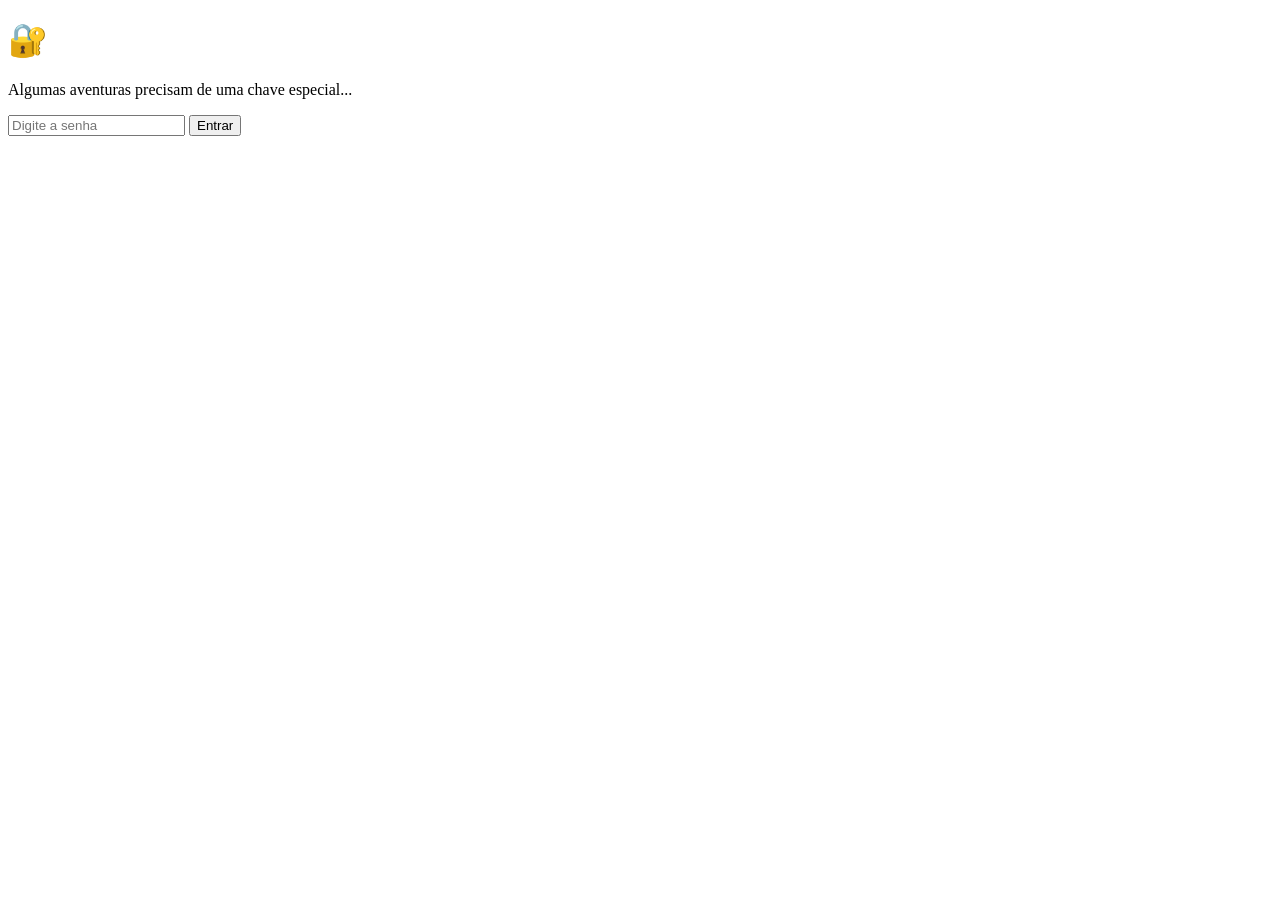
==== adventure.html @ 8d1bb3bd "Add files via upload" ====
<!DOCTYPE html>
<html lang="pt-BR">
<head>
  <meta charset="UTF-8">
  <meta name="viewport" content="width=device-width, initial-scale=1.0">

  <title>Nosso Livro</title>

  <link rel="preconnect" href="https://fonts.googleapis.com">
  <link rel="preconnect" href="https://fonts.gstatic.com" crossorigin>

  <link href="https://fonts.googleapis.com/css2?family=Caveat:wght@400;700&family=Special+Elite&display=swap" rel="stylesheet">

  <link rel="stylesheet" href="style/adventure.css">
</head>
<body>

<!-- TELA SENHA -->

<div class="lock-screen" id="lockScreen">

  <div class="lock-box">

    <h1>🔐</h1>

    <p>
      Algumas aventuras precisam de uma chave especial...
    </p>

    <input type="password" id="password" placeholder="Digite a senha">

    <button onclick="checkPassword()">
      Entrar
    </button>

  </div>

</div>

<!-- LIVRO FECHADO -->

<div class="book-scene" id="bookScene" style="display: none;">

    <div class="book-closed" id="closedBook">

        <div class="book-cover">

            <img src="imagens/capa.png" alt="Capa do Livro">

        </div>

    </div>

</div>

<!-- LIVRO ABERTO -->

<div class="book-open" id="openBook" style="display: none;">

    <div class="book-page active">
        <img src="imagens/pagina1.png">
    </div>

    <div class="book-page">
        <img src="imagens/pagina2.png">
    </div>

    <div class="book-page">
        <img src="imagens/pagina3.png">
    </div>

    <div class="book-page">
        <img src="imagens/pagina4.png">
    </div>

    <div class="book-page">
        <img src="imagens/pagina5.png">
    </div>

    <div class="book-page">
        <img src="imagens/pagina6.png">
    </div>

    <div class="book-page">
        <img src="imagens/pagina7.png">
    </div>

    <div class="book-page">
        <img src="imagens/pagina8.0.png">
    </div>

    <div class="book-page">
        <img src="imagens/pagina8.png">
    </div>

    <div class="book-page">
        <img src="imagens/pagina9.png">
    </div>

    <!-- BOTÕES -->

    <div class="controls">

        <button onclick="prevPage()">
            ← Anterior
        </button>

        <button onclick="nextPage()">
            Próxima →
        </button>

    </div>

    
</div>

<script src="script/adventure.js"></script>

</body>
</html>
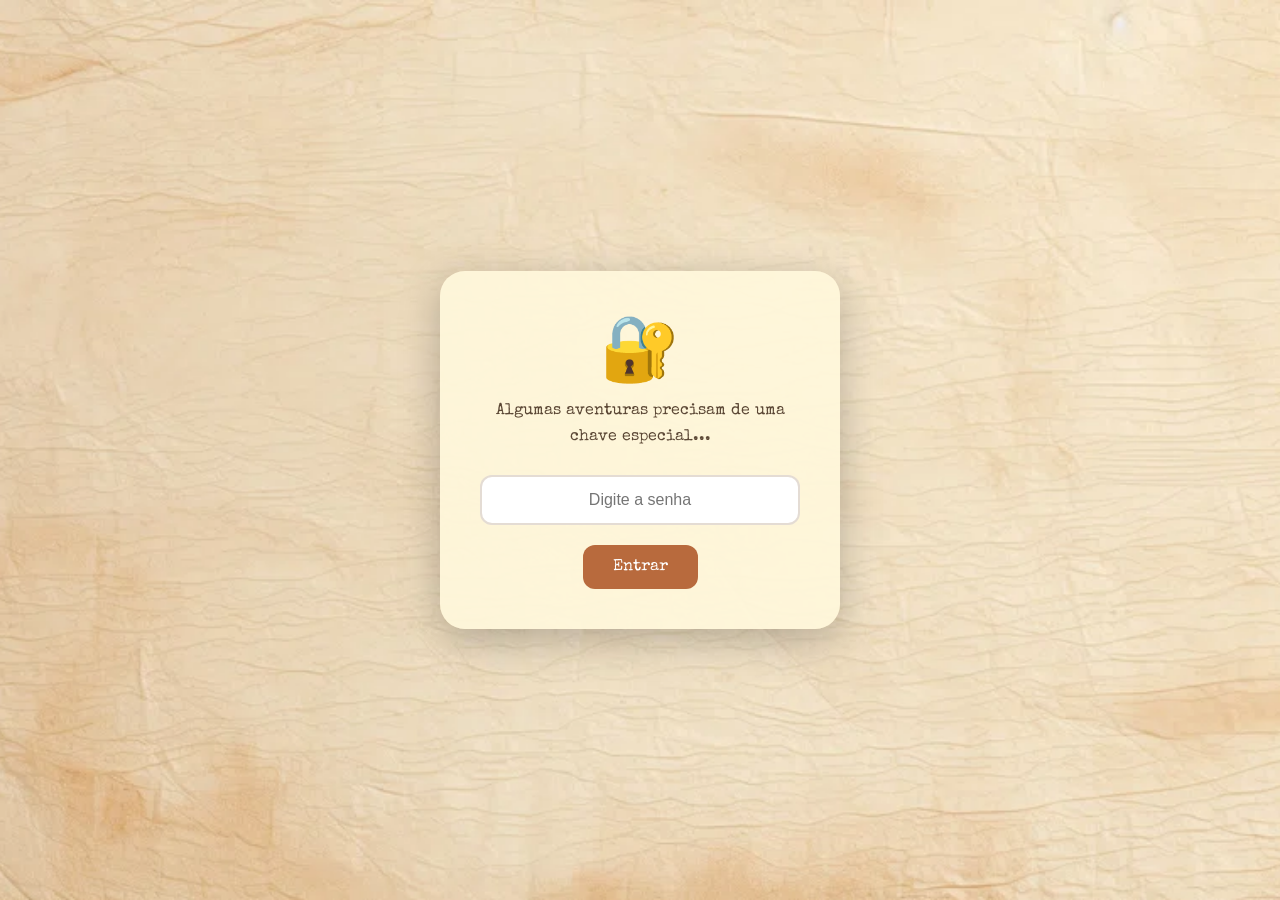
==== commit c2743d4a: "Update adventure.html" ====
--- a/adventure.html
+++ b/adventure.html
@@ -97,6 +97,90 @@
         <img src="imagens/pagina9.png">
     </div>
 
+    <div class="book-page">
+        <img src="imagens/pagina10.png">
+    </div>
+
+    <div class="book-page">
+        <img src="imagens/pagina11.png">
+    </div>
+
+    <div class="book-page">
+        <img src="imagens/pagina12.png">
+    </div>
+
+    <div class="book-page">
+        <img src="imagens/pagina13.png">
+    </div>
+
+    <div class="book-page">
+        <img src="imagens/pagina14.png">
+    </div>
+
+    <div class="book-page">
+        <img src="imagens/pagina15.png">
+    </div>
+
+    <div class="book-page">
+        <img src="imagens/pagina16.png">
+    </div>
+
+    <div class="book-page">
+        <img src="imagens/pagina17.png">
+    </div>
+
+    <div class="book-page">
+        <img src="imagens/pagina18.png">
+    </div>
+
+    <div class="book-page">
+        <img src="imagens/pagina19.png">
+    </div>
+
+    <div class="book-page">
+        <img src="imagens/pagina20.png">
+    </div>
+
+    <div class="book-page">
+        <img src="imagens/pagina21.png">
+    </div>
+
+    <div class="book-page">
+        <img src="imagens/pagina22.png">
+    </div>
+
+    <div class="book-page">
+        <img src="imagens/pagina23.png">
+    </div>
+
+    <div class="book-page">
+        <img src="imagens/pagina24.png">
+    </div>
+
+    <div class="book-page">
+        <img src="imagens/pagina25.png">
+    </div>
+
+    <div class="book-page">
+        <img src="imagens/pagina26.png">
+    </div>
+
+    <div class="book-page">
+        <img src="imagens/pagina27.png">
+    </div>
+
+    <div class="book-page">
+        <img src="imagens/pagina28.png">
+    </div>
+
+    <div class="book-page">
+        <img src="imagens/pagina29.png">
+    </div>
+
+    <div class="book-page">
+        <img src="imagens/pagina30.png">
+    </div>
+
     <!-- BOTÕES -->
 
     <div class="controls">
@@ -117,4 +201,4 @@
 <script src="script/adventure.js"></script>
 
 </body>
-</html>+</html>
--- a/style/adventure.css
+++ b/style/adventure.css
@@ -0,0 +1,389 @@
+*{
+    margin: 0;
+    padding: 0;
+    box-sizing: border-box;
+}
+
+body{
+
+    min-height: 100vh;
+
+    background:
+    url('../imagens/papel.jpg');
+
+    background-size: cover;
+    background-position: center;
+
+    font-family: 'Special Elite', cursive;
+
+    overflow-x: hidden;
+}
+
+.hidden{
+    display: none;
+}
+
+/* TELA SENHA */
+
+.lock-screen{
+
+    min-height: 100vh;
+
+    display: flex;
+
+    justify-content: center;
+    align-items: center;
+
+    padding: 20px;
+}
+
+.lock-box{
+
+    background:
+    rgba(255,248,220,0.92);
+
+    padding: 40px;
+
+    border-radius: 25px;
+
+    text-align: center;
+
+    box-shadow:
+    0 10px 40px rgba(0,0,0,0.25);
+
+    max-width: 400px;
+    width: 100%;
+}
+
+.lock-box h1{
+    font-size: 4rem;
+}
+
+.lock-box p{
+
+    margin-top: 10px;
+
+    color: #5a4634;
+
+    line-height: 1.6;
+}
+
+
+input{
+
+    margin-top: 25px;
+
+    width: 100%;
+
+    padding: 14px;
+
+    border-radius: 12px;
+
+    border:
+    2px solid rgba(120,80,40,0.2);
+
+    outline: none;
+
+    text-align: center;
+
+    font-size: 1rem;
+}
+
+button{
+
+    margin-top: 20px;
+
+    padding: 14px 30px;
+
+    border: none;
+
+    border-radius: 12px;
+
+    background: #b86a3d;
+
+    color: white;
+
+    cursor: pointer;
+
+    font-size: 1rem;
+
+    transition: 0.3s;
+
+    font-family: 'Special Elite', cursive;
+}
+
+button:hover{
+
+    transform: translateY(-2px);
+
+    background: #9f5830;
+}
+
+/* CENA LIVRO */
+
+.book-scene{
+
+    min-height: 100vh;
+
+    display: flex;
+
+    justify-content: center;
+    align-items: center;
+
+    perspective: 2000px;
+
+    padding: 20px;
+}
+
+/* LIVRO FECHADO */
+
+.book-closed{
+
+    width: min(95vw, 1200px);
+    aspect-ratio: 16 / 9;
+    cursor: pointer;
+    transition: 0.5s;
+}
+
+.book-closed:hover{
+
+    transform:
+    rotateY(-10deg)
+    scale(1.02);
+}
+
+.book-cover{
+
+    width: 100%;
+    height: 100%;
+
+    background:
+    linear-gradient(
+    135deg,
+    #7b3f00,
+    #5a2d0c
+    );
+
+    border-radius: 20px;
+
+    box-shadow:
+    0 25px 50px rgba(0,0,0,0.35);
+
+    display: flex;
+
+    flex-direction: column;
+
+    justify-content: center;
+    align-items: center;
+
+    text-align: center;
+
+    color: #fff5dc;
+
+    position: relative;
+}
+
+.book-cover::before{
+
+    content: "";
+
+    position: absolute;
+
+    left: 0;
+    top: 0;
+
+    width: 25px;
+    height: 100%;
+
+    background:
+    rgba(0,0,0,0.25);
+}
+
+.book-cover h1{
+    font-size: 4rem;
+}
+
+.book-cover h2{
+
+    margin-top: 20px;
+
+    font-size: clamp(2rem, 5vw, 3rem);
+
+    font-family: 'Caveat', cursive;
+}
+
+.book-cover p{
+
+    margin-top: 30px;
+
+    opacity: 0.8;
+}
+
+.book-cover img{
+
+    width: 100%;
+
+    height: 100%;
+
+    object-fit: contain;
+
+    border-radius: 12px;
+}
+
+
+
+/* LIVRO ABERTO */
+
+.book-open{
+
+    min-height: 100vh;
+
+    display: flex;
+
+    flex-direction: column;
+
+    justify-content: center;
+    align-items: center;
+
+    padding: 40px 20px;
+
+    animation: fadeBook 1s ease;
+}
+
+.book-page{
+
+    display: none;
+    width: min(95vw, 1100px);
+
+    border-radius: 20px;
+
+    overflow: hidden;
+
+    box-shadow:
+    0 25px 60px rgba(0,0,0,0.35);
+
+    animation: fadeBook 1s ease;
+}
+
+.book-page.active{
+    display: block;
+}
+
+.book-page img{
+
+    width: 100%;
+
+    display: block;
+}
+
+.page h2{
+
+    font-size: 3rem;
+
+    font-family: 'Caveat', cursive;
+
+    color: #7b3f00;
+
+    margin-bottom: 30px;
+}
+
+.page p{
+
+    color: #4a3728;
+
+    line-height: 2;
+
+    font-size: 1.1rem;
+}
+
+.controls{
+
+    margin-top: 25px;
+
+    display: flex;
+
+    justify-content: center;
+
+    gap: 20px;
+}
+
+.controls button{
+
+    padding: 14px 28px;
+
+    border: none;
+
+    border-radius: 12px;
+
+    background: #7b3f00;
+
+    color: #fff;
+
+    cursor: pointer;
+
+    font-size: 1rem;
+
+    transition: 0.3s;
+
+    font-family: 'Special Elite', cursive;
+
+    box-shadow:
+    0 8px 20px rgba(0,0,0,0.2);
+}
+
+.controls button:hover{
+
+    transform: translateY(-3px);
+
+    background: #5a2d0c;
+}
+
+
+
+/* ANIMAÇÃO */
+
+@keyframes fadeBook{
+
+    from{
+
+        opacity: 0;
+
+        transform: scale(0.95);
+    }
+
+    to{
+
+        opacity: 1;
+
+        transform: scale(1);
+    }
+}
+
+/* RESPONSIVO */
+
+@media (max-width: 900px){
+
+    .pages{
+
+        grid-template-columns: 1fr;
+    }
+
+    .left-page{
+
+        border-radius: 20px 20px 0 0;
+
+        border-right: none;
+
+        border-bottom:
+        2px solid rgba(120,80,40,0.2);
+    }
+
+    .right-page{
+
+        border-radius: 0 0 20px 20px;
+    }
+
+    .page{
+        min-height: auto;
+    }
+}
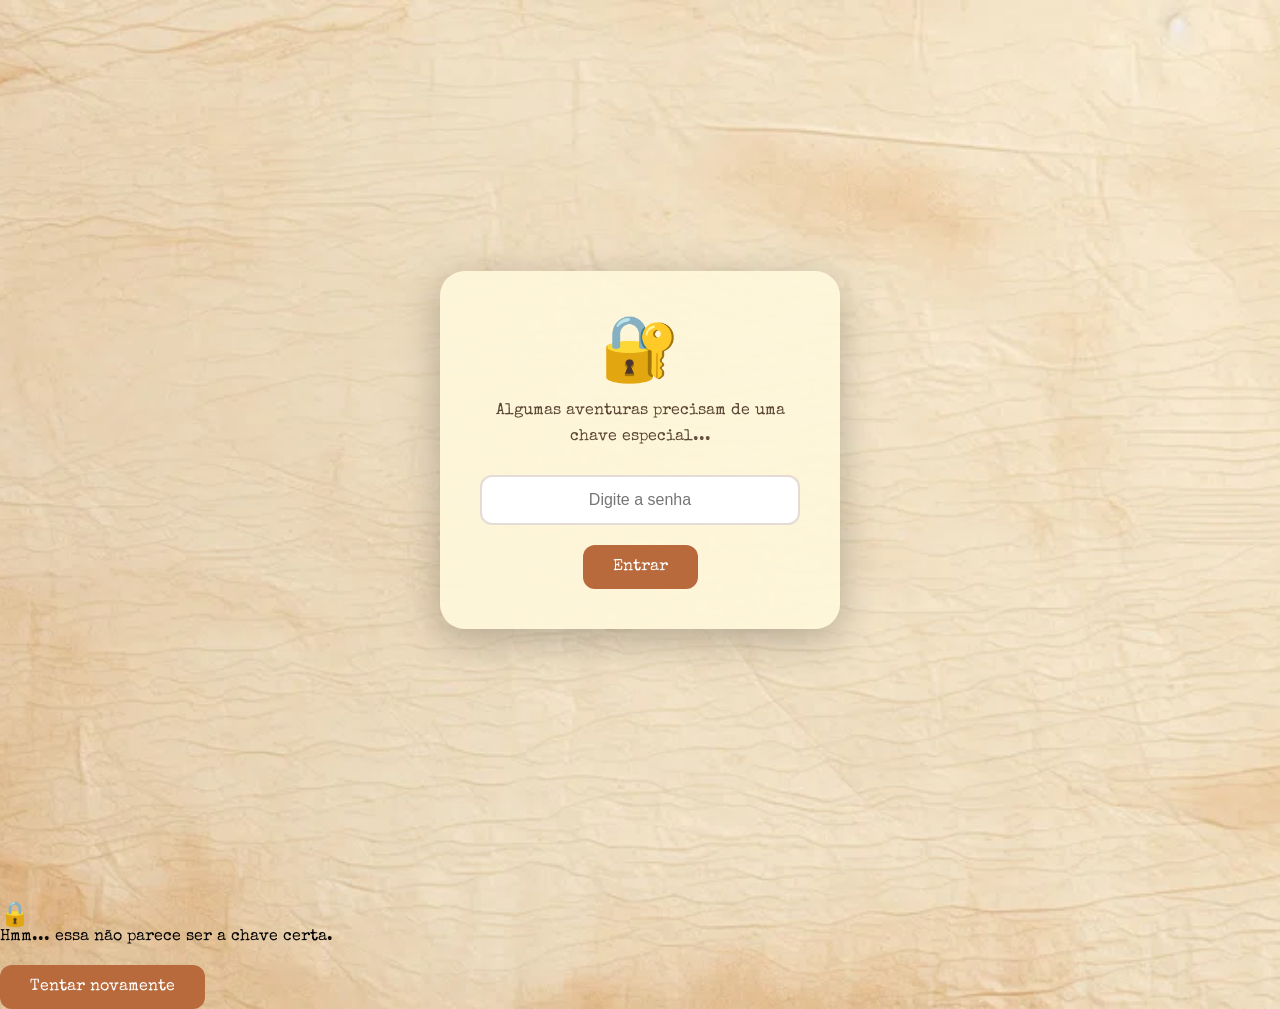
==== commit abd0dffd: "Revise adventure.html with new title and error popup Updated the adventure HTML structure and conten" ====
--- a/adventure.html
+++ b/adventure.html
@@ -4,7 +4,8 @@
   <meta charset="UTF-8">
   <meta name="viewport" content="width=device-width, initial-scale=1.0">
 
-  <title>Nosso Livro</title>
+  <title>Nossas Aventuras 🎈</title>
+  <link rel="icon" href="imagens/favicon-adventure.png">
 
   <link rel="preconnect" href="https://fonts.googleapis.com">
   <link rel="preconnect" href="https://fonts.gstatic.com" crossorigin>
@@ -12,6 +13,7 @@
   <link href="https://fonts.googleapis.com/css2?family=Caveat:wght@400;700&family=Special+Elite&display=swap" rel="stylesheet">
 
   <link rel="stylesheet" href="style/adventure.css">
+
 </head>
 <body>
 
@@ -86,10 +88,6 @@
     </div>
 
     <div class="book-page">
-        <img src="imagens/pagina8.0.png">
-    </div>
-
-    <div class="book-page">
         <img src="imagens/pagina8.png">
     </div>
 
@@ -136,7 +134,7 @@
     <div class="book-page">
         <img src="imagens/pagina19.png">
     </div>
-
+    
     <div class="book-page">
         <img src="imagens/pagina20.png">
     </div>
@@ -148,7 +146,7 @@
     <div class="book-page">
         <img src="imagens/pagina22.png">
     </div>
-
+    
     <div class="book-page">
         <img src="imagens/pagina23.png">
     </div>
@@ -160,7 +158,7 @@
     <div class="book-page">
         <img src="imagens/pagina25.png">
     </div>
-
+    
     <div class="book-page">
         <img src="imagens/pagina26.png">
     </div>
@@ -180,6 +178,11 @@
     <div class="book-page">
         <img src="imagens/pagina30.png">
     </div>
+
+    <div class="book-page">
+        <img src="imagens/pagina31.png">
+    </div>
+
 
     <!-- BOTÕES -->
 
@@ -198,6 +201,24 @@
     
 </div>
 
+<div class="error-popup" id="errorPopup">
+
+    <div class="error-box">
+
+        <h2>🔒</h2>
+
+        <p>
+            Hmm... essa não parece ser a chave certa.
+        </p>
+
+        <button onclick="closePopup()">
+            Tentar novamente
+        </button>
+
+    </div>
+
+</div>
+
 <script src="script/adventure.js"></script>
 
 </body>
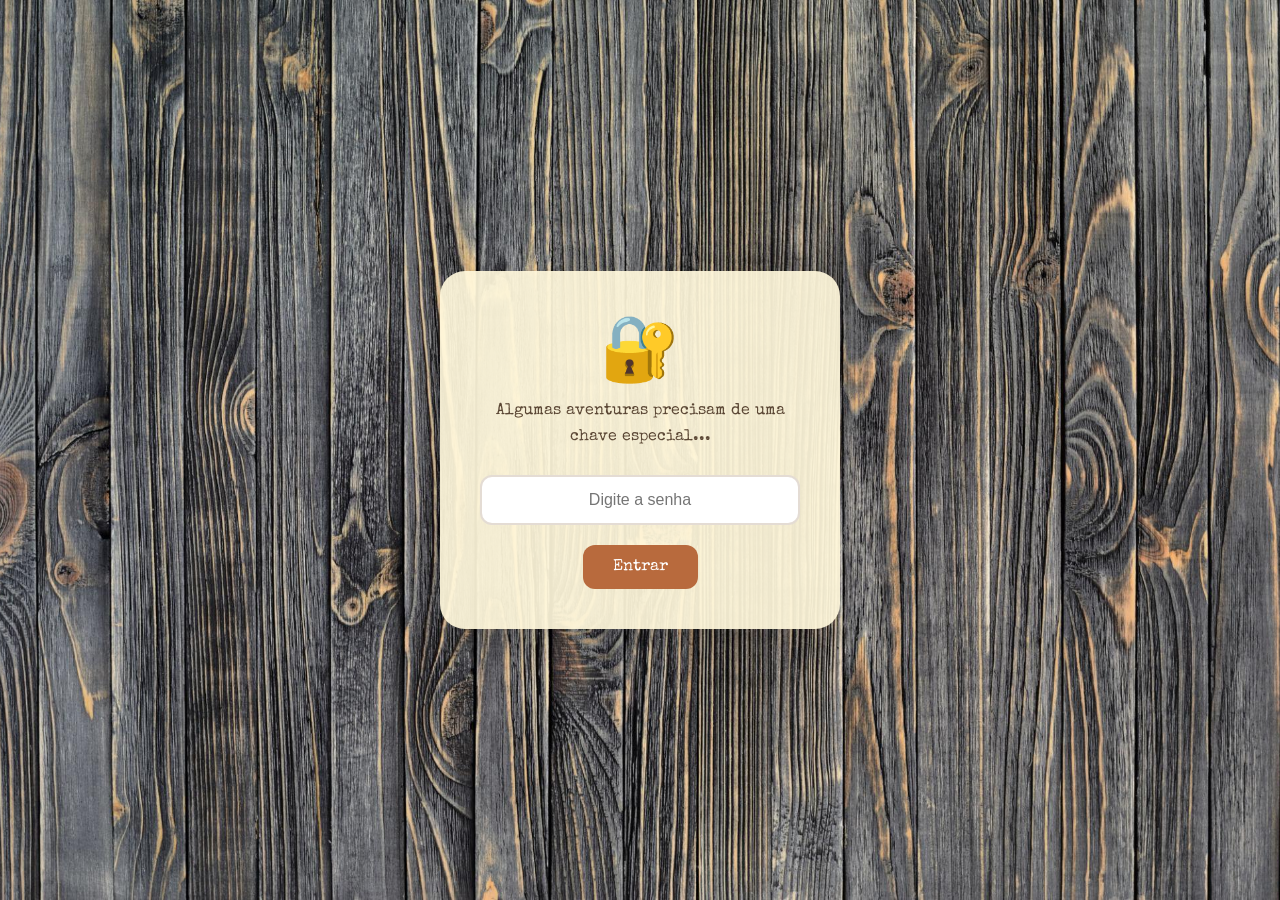
==== commit e628afe3: "Refactor adventure.html structure and content" ====
--- a/adventure.html
+++ b/adventure.html
@@ -183,6 +183,53 @@
         <img src="imagens/pagina31.png">
     </div>
 
+    <!-- Página ingressos -->
+    <div class="book-page">
+        
+        <div class="page-content tickets-page">
+
+            <!-- Lado esquerdo -->
+            <div class="ticket-left">
+
+
+                <p class="ticket-text">
+                    Tem lugares que eu sonho conhecer.
+                    Tem experiências que quero viver.
+                    Mas algumas delas só fazem sentido
+                    se forem ao teu lado.
+                </p>
+
+                <p class="ticket-footer">
+                    E ainda existem muitos lugares no mundo esperando pela gente ❤️
+                </p>
+
+            </div>
+
+            <!-- Lado direito -->
+            <div class="ticket-right">
+
+                <div class="tickets-area">
+
+                    <img
+                        src="imagens/ticket1.png" class="ticket ticket-1" alt="Ingresso Luan Santana"
+                    >
+
+                    <img
+                        src="imagens/ticket2.png" class="ticket ticket-2" alt="Ingresso Luan Santana"
+                    >
+
+                    <span class="ticket-note">
+                        Nossa próxima memória ❤️
+                    </span>
+
+                </div>
+
+            </div>
+
+    </div>
+
+</div>
+
 
     <!-- BOTÕES -->
 
--- a/style/adventure.css
+++ b/style/adventure.css
@@ -7,15 +7,11 @@
 body{
 
     min-height: 100vh;
-
-    background:
-    url('../imagens/papel.jpg');
-
+    background: url('../imagens/madeira.jpg');
+    background-attachment: fixed;
     background-size: cover;
     background-position: center;
-
     font-family: 'Special Elite', cursive;
-
     overflow-x: hidden;
 }
 
@@ -26,31 +22,20 @@
 /* TELA SENHA */
 
 .lock-screen{
-
     min-height: 100vh;
-
-    display: flex;
-
-    justify-content: center;
-    align-items: center;
-
+    display: flex;
+    justify-content: center;
+    align-items: center;
     padding: 20px;
 }
 
 .lock-box{
-
     background:
     rgba(255,248,220,0.92);
-
     padding: 40px;
-
     border-radius: 25px;
-
     text-align: center;
-
-    box-shadow:
-    0 10px 40px rgba(0,0,0,0.25);
-
+    box-shadow:0 10px 40px rgba(0,0,0,0.25);
     max-width: 400px;
     width: 100%;
 }
@@ -60,85 +45,55 @@
 }
 
 .lock-box p{
-
     margin-top: 10px;
-
     color: #5a4634;
-
     line-height: 1.6;
 }
 
 
 input{
-
     margin-top: 25px;
-
-    width: 100%;
-
+    width: 100%;
     padding: 14px;
-
     border-radius: 12px;
-
-    border:
-    2px solid rgba(120,80,40,0.2);
-
+    border: 2px solid rgba(120,80,40,0.2);
     outline: none;
-
     text-align: center;
-
     font-size: 1rem;
 }
 
 button{
-
     margin-top: 20px;
-
     padding: 14px 30px;
-
     border: none;
-
     border-radius: 12px;
-
     background: #b86a3d;
-
     color: white;
-
     cursor: pointer;
-
     font-size: 1rem;
-
     transition: 0.3s;
-
     font-family: 'Special Elite', cursive;
 }
 
 button:hover{
-
     transform: translateY(-2px);
-
     background: #9f5830;
 }
 
 /* CENA LIVRO */
 
 .book-scene{
-
     min-height: 100vh;
-
-    display: flex;
-
-    justify-content: center;
-    align-items: center;
-
+    display: flex;
+    justify-content: center;
+    align-items: center;
     perspective: 2000px;
-
     padding: 20px;
 }
 
 /* LIVRO FECHADO */
 
 .book-closed{
-
     width: min(95vw, 1200px);
     aspect-ratio: 16 / 9;
     cursor: pointer;
@@ -146,55 +101,33 @@
 }
 
 .book-closed:hover{
-
     transform:
     rotateY(-10deg)
     scale(1.02);
 }
 
 .book-cover{
-
     width: 100%;
     height: 100%;
-
-    background:
-    linear-gradient(
-    135deg,
-    #7b3f00,
-    #5a2d0c
-    );
-
+    background: linear-gradient(135deg, #7b3f00,#5a2d0c);
     border-radius: 20px;
-
-    box-shadow:
-    0 25px 50px rgba(0,0,0,0.35);
-
-    display: flex;
-
+    box-shadow: 0 25px 50px rgba(0,0,0,0.35);
+    display: flex;
     flex-direction: column;
-
-    justify-content: center;
-    align-items: center;
-
+    justify-content: center;
+    align-items: center;
     text-align: center;
-
     color: #fff5dc;
-
     position: relative;
 }
 
 .book-cover::before{
-
     content: "";
-
     position: absolute;
-
     left: 0;
     top: 0;
-
     width: 25px;
     height: 100%;
-
     background:
     rgba(0,0,0,0.25);
 }
@@ -204,29 +137,20 @@
 }
 
 .book-cover h2{
-
     margin-top: 20px;
-
     font-size: clamp(2rem, 5vw, 3rem);
-
     font-family: 'Caveat', cursive;
 }
 
 .book-cover p{
-
     margin-top: 30px;
-
     opacity: 0.8;
 }
 
 .book-cover img{
-
-    width: 100%;
-
+    width: 100%;
     height: 100%;
-
     object-fit: contain;
-
     border-radius: 12px;
 }
 
@@ -235,33 +159,21 @@
 /* LIVRO ABERTO */
 
 .book-open{
-
     min-height: 100vh;
-
-    display: flex;
-
+    display: flex;
     flex-direction: column;
-
-    justify-content: center;
-    align-items: center;
-
+    justify-content: center;
+    align-items: center;
     padding: 40px 20px;
-
     animation: fadeBook 1s ease;
 }
 
 .book-page{
-
     display: none;
     width: min(95vw, 1100px);
-
     border-radius: 20px;
-
     overflow: hidden;
-
-    box-shadow:
-    0 25px 60px rgba(0,0,0,0.35);
-
+    box-shadow: 0 25px 60px rgba(0,0,0,0.35);
     animation: fadeBook 1s ease;
 }
 
@@ -270,72 +182,118 @@
 }
 
 .book-page img{
-
-    width: 100%;
-
+    width: 100%;
     display: block;
 }
 
 .page h2{
-
     font-size: 3rem;
-
     font-family: 'Caveat', cursive;
-
     color: #7b3f00;
-
     margin-bottom: 30px;
 }
 
 .page p{
-
     color: #4a3728;
-
     line-height: 2;
-
     font-size: 1.1rem;
 }
 
 .controls{
-
     margin-top: 25px;
-
-    display: flex;
-
-    justify-content: center;
-
+    display: flex;
+    justify-content: center;
     gap: 20px;
 }
 
 .controls button{
-
     padding: 14px 28px;
-
     border: none;
-
     border-radius: 12px;
-
     background: #7b3f00;
-
     color: #fff;
-
     cursor: pointer;
-
     font-size: 1rem;
-
     transition: 0.3s;
-
     font-family: 'Special Elite', cursive;
+    box-shadow: 0 8px 20px rgba(0,0,0,0.2);
+}
+
+.controls button:hover{
+    transform: translateY(-3px);
+    background: #5a2d0c;
+}
+
+
+/* POPUP DE ERRO */
+.error-popup{
+
+    position: fixed;
+
+    inset: 0;
+
+    background:
+    rgba(0,0,0,0.55);
+
+    display: none;
+
+    justify-content: center;
+    align-items: center;
+
+    z-index: 999;
+}
+
+.error-box{
+
+    background:
+    rgba(255,248,220,0.98);
+
+    padding: 40px;
+
+    border-radius: 25px;
+
+    text-align: center;
+
+    max-width: 400px;
+    width: 90%;
 
     box-shadow:
-    0 8px 20px rgba(0,0,0,0.2);
-}
-
-.controls button:hover{
-
-    transform: translateY(-3px);
-
-    background: #5a2d0c;
+    0 20px 50px rgba(0,0,0,0.3);
+
+    animation: popupFade 0.3s ease;
+}
+
+.error-box h2{
+
+    font-size: 3rem;
+
+    margin-bottom: 15px;
+}
+
+.error-box p{
+
+    color: #5a4634;
+
+    line-height: 1.6;
+
+    margin-bottom: 25px;
+}
+
+@keyframes popupFade{
+
+    from{
+
+        opacity: 0;
+
+        transform: scale(0.9);
+    }
+
+    to{
+
+        opacity: 1;
+
+        transform: scale(1);
+    }
 }
 
 
@@ -345,16 +303,12 @@
 @keyframes fadeBook{
 
     from{
-
         opacity: 0;
-
         transform: scale(0.95);
     }
 
     to{
-
         opacity: 1;
-
         transform: scale(1);
     }
 }
@@ -364,7 +318,6 @@
 @media (max-width: 900px){
 
     .pages{
-
         grid-template-columns: 1fr;
     }
 
@@ -379,7 +332,6 @@
     }
 
     .right-page{
-
         border-radius: 0 0 20px 20px;
     }
 
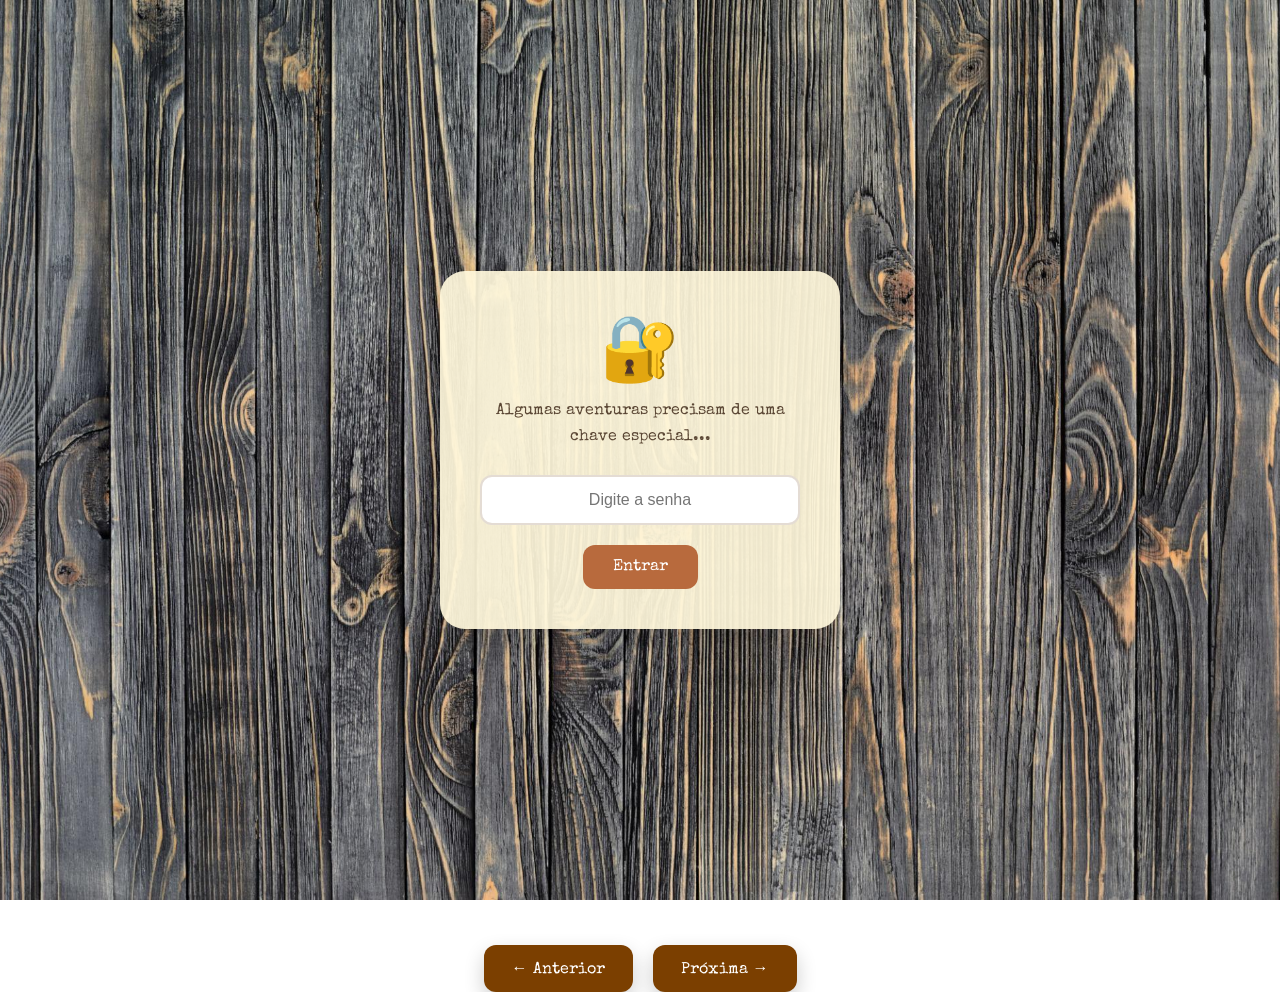
==== commit e50b6eb2: "Fix HTML formatting and structure" ====
--- a/adventure.html
+++ b/adventure.html
@@ -186,46 +186,30 @@
     <!-- Página ingressos -->
     <div class="book-page">
         
-        <div class="page-content tickets-page">
-
-            <!-- Lado esquerdo -->
-            <div class="ticket-left">
-
-
-                <p class="ticket-text">
-                    Tem lugares que eu sonho conhecer.
-                    Tem experiências que quero viver.
-                    Mas algumas delas só fazem sentido
-                    se forem ao teu lado.
-                </p>
-
-                <p class="ticket-footer">
-                    E ainda existem muitos lugares no mundo esperando pela gente ❤️
-                </p>
+    <div class="future-memory">
+
+        <img
+            src="imagens/registro-historico.png"
+            alt="Registro Histórico"
+        >
+
+        <div class="future-overlay">
+
+            <div class="tape"></div>
+                <div class="future-note">
+
+                    <span class="future-stamp">
+                        MEMÓRIA FUTURA ✨
+                    </span>
+
+                    <p>
+                        Em breve, mais uma lembrança
+                        para nossa coleção. ❤️
+                    </p>
 
             </div>
-
-            <!-- Lado direito -->
-            <div class="ticket-right">
-
-                <div class="tickets-area">
-
-                    <img
-                        src="imagens/ticket1.png" class="ticket ticket-1" alt="Ingresso Luan Santana"
-                    >
-
-                    <img
-                        src="imagens/ticket2.png" class="ticket ticket-2" alt="Ingresso Luan Santana"
-                    >
-
-                    <span class="ticket-note">
-                        Nossa próxima memória ❤️
-                    </span>
-
-                </div>
-
-            </div>
-
+        </div>
+    </div>
     </div>
 
 </div>
--- a/style/adventure.css
+++ b/style/adventure.css
@@ -224,6 +224,221 @@
     background: #5a2d0c;
 }
 
+/* Página dos ingressos */
+
+.tickets-page{
+    width: 100%;
+    height: 100%;
+    display: flex;
+    align-items: center;
+    justify-content: space-between;
+    gap: 40px;
+    padding: 40px;
+}
+
+/* Lado esquerdo */
+
+.ticket-left{
+    flex: 1;
+    display: flex;
+    flex-direction: column;
+    justify-content: center;
+    text-align: left;
+}
+
+.ticket-title{
+    font-size: 2.5rem;
+    color: #5c3b1e;
+    margin-bottom: 25px;
+    font-family: "Georgia", serif;
+}
+
+.ticket-text{
+    font-size: 1.15rem;
+    line-height: 1.9;
+    color: #4a3422;
+    max-width: 420px;
+}
+
+.ticket-footer{
+    margin-top: 30px;
+    font-size: 1rem;
+    color: #7a4b2c;
+    font-style: italic;
+    line-height: 1.7;
+}
+
+/* Lado direito */
+
+.ticket-right{
+    flex: 1;
+    display: flex;
+    justify-content: center;
+    align-items: center;
+}
+
+/* Área dos ingressos */
+
+.tickets-area{
+    position: relative;
+    width: 100%;
+    height: 500px;
+    display: flex;
+    justify-content: center;
+    align-items: center;
+}
+
+/* Ingressos */
+
+.ticket{
+    width: 320px;
+    position: absolute;
+    border-radius: 18px;
+    background: white;
+    padding: 10px;
+    box-shadow: 0 15px 35px rgba(0,0,0,0.25);
+    transition: transform 0.4s ease, box-shadow 0.4s ease;
+}
+
+/* Hover */
+
+.ticket:hover{
+    transform: scale(1.04) rotate(0deg);
+    box-shadow: 0 20px 45px rgba(0,0,0,0.35);
+}
+
+/* Ingresso esquerdo */
+
+.ticket-1{
+    left: 30px;
+    transform: rotate(-7deg);
+    z-index: 1;
+}
+
+/* Ingresso direito */
+
+.ticket-2{
+    right: 30px;
+    transform: rotate(6deg);
+    z-index: 2;
+}
+
+/* Fita adesiva */
+
+.ticket::before{
+    content: "";
+    position: absolute;
+    width: 90px;
+    height: 25px;
+    background:rgba(255,255,255,0.4);
+    top: -10px;
+    left: 50%;
+    transform: translateX(-50%) rotate(-5deg);
+    border-radius: 4px;
+    backdrop-filter: blur(2px);
+}
+
+/* Anotação */
+
+.ticket-note{
+    position: absolute;
+    bottom: 30px;
+    right: 20px;
+    font-family: cursive;
+    font-size: 1.3rem;
+    color: #7a4b2c;
+    transform: rotate(-4deg);
+    opacity: 0.9;
+}
+
+/* Fundo da página dos ingressos */
+
+.tickets-page{
+    position: relative;
+    overflow: hidden;
+    border-radius: 25px;
+    padding: 40px;
+    background: url("../imagens/paper-texture.png");
+    background-size: cover;
+    background-position: center;
+    box-shadow:inset 0 0 80px rgba(0,0,0,0.08);
+}
+
+
+.ticket-left, .ticket-right{
+    position: relative;
+    z-index: 2;
+}
+
+/* Estrelinhas decorativas */
+
+.ticket-left::before{
+    content: "✦";
+    position: absolute;
+    top: 40px;
+    left: 40px;
+    font-size: 1.5rem;
+    color: rgba(122,75,44,0.35);
+    transform: rotate(-12deg);
+}
+
+.ticket-left::after{
+    content: "★";
+    position: absolute;
+    bottom: 60px;
+    left: 120px;
+    font-size: 1rem;
+    color: rgba(122,75,44,0.25);
+    transform: rotate(10deg);
+}
+
+/* Responsividade */
+
+@media (max-width: 900px){
+
+    .tickets-page{
+        flex-direction: column;
+        padding: 25px;
+        gap: 20px;
+    }
+
+    .ticket-left{
+        text-align: center;
+        align-items: center;
+    }
+
+    .ticket-title{
+        font-size: 2rem;
+    }
+
+    .ticket-text{
+        font-size: 1rem;
+    }
+
+    .tickets-area{
+        height: 420px;
+    }
+
+    .ticket{
+        width: 230px;
+    }
+
+    .ticket-1{
+        left: 0;
+    }
+
+    .ticket-2{
+        right: 0;
+    }
+
+    .ticket-note{
+        bottom: 0;
+        right: 50%;
+        transform: translateX(50%) rotate(-3deg);
+        font-size: 1rem;
+    }
+}
+
 
 /* POPUP DE ERRO */
 .error-popup{
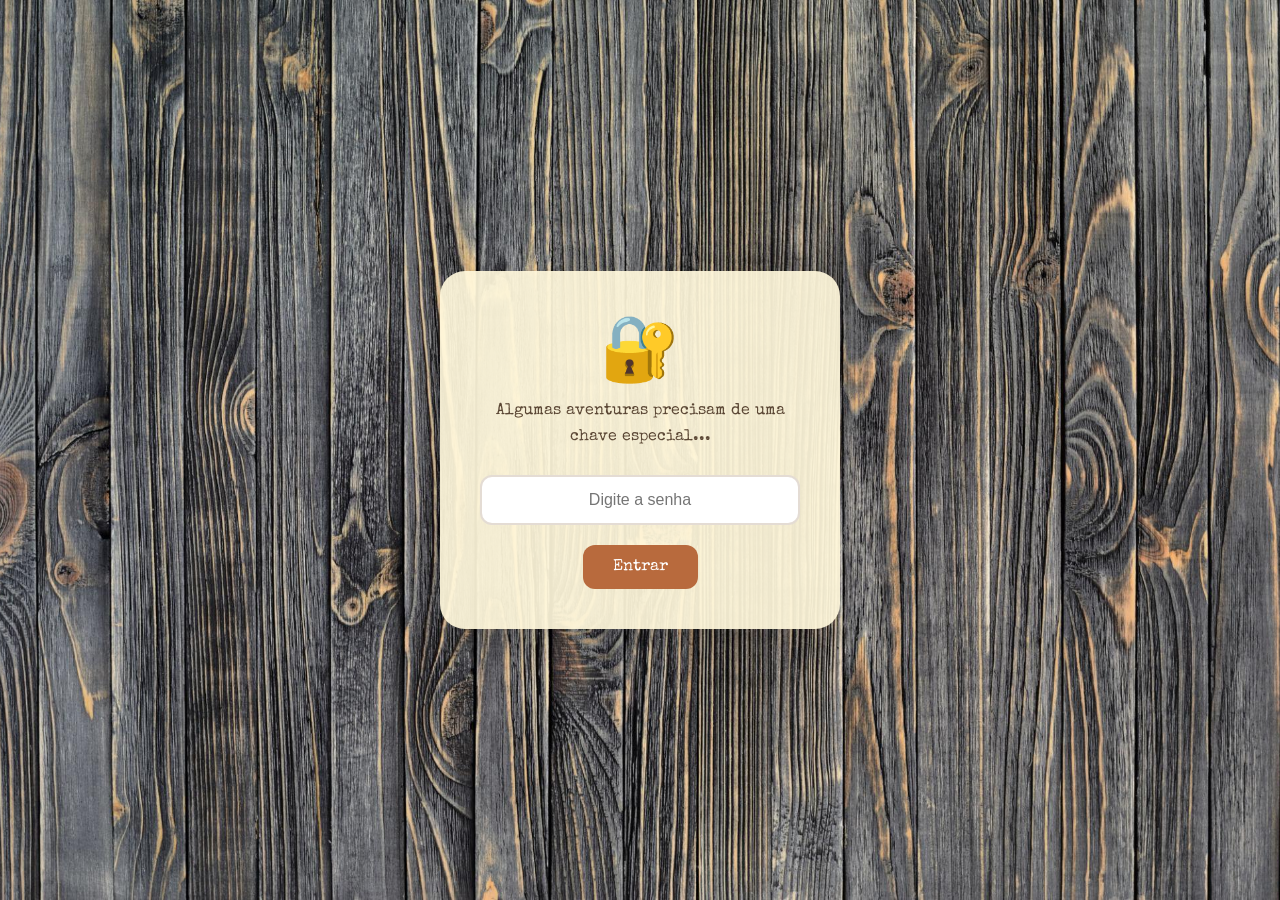
==== commit 53d946c4: "Update adventure.html" ====
--- a/adventure.html
+++ b/adventure.html
@@ -183,7 +183,12 @@
         <img src="imagens/pagina31.png">
     </div>
 
-    <!-- Página ingressos -->
+    <div class="book-page">
+        <img src="imagens/pagina32.jpg">
+    </div>
+
+
+    <!-- Página ingressos 
     <div class="book-page">
         
     <div class="future-memory">
--- a/style/adventure.css
+++ b/style/adventure.css
@@ -226,129 +226,121 @@
 
 /* Página dos ingressos */
 
-.tickets-page{
+.future-memory{
+    position: relative;
     width: 100%;
     height: 100%;
-    display: flex;
-    align-items: center;
-    justify-content: space-between;
-    gap: 40px;
-    padding: 40px;
-}
-
-/* Lado esquerdo */
-
-.ticket-left{
-    flex: 1;
-    display: flex;
-    flex-direction: column;
-    justify-content: center;
+    overflow: hidden;
+}
+
+.future-memory img{
+    width: 100%;
+    height: auto;
+    display: block;
+}
+
+.future-overlay{
+    position: absolute;
+    inset: 0;
+    display: flex;
+    justify-content: center;
+    align-items: flex-end;
+    padding: 20px;
+}
+
+.future-overlay{
+    position: absolute;
+    inset: 0;
+
+    display: flex;
+    justify-content: flex-start;
+    align-items: flex-end;
+
+    padding: 35px;
+}
+
+.future-note{
+    max-width: 320px;
+
+    background: rgba(255,248,235,0.90);
+
+    padding: 18px 22px;
+
+    border-radius: 14px;
+
     text-align: left;
-}
-
-.ticket-title{
-    font-size: 2.5rem;
+
+    box-shadow:
+    0 8px 25px rgba(0,0,0,0.18);
+
+    transform: rotate(-2deg);
+}
+
+.future-stamp{
+    display: inline-block;
+
+    margin-bottom: 10px;
+
+    font-size: 0.85rem;
+    font-weight: bold;
+    letter-spacing: 2px;
+
+    color: #7a4b2c;
+}
+
+.future-note p{
+    margin: 0;
+
+    color: #4a3422;
+
+    line-height: 1.6;
+
+    font-size: 1rem;
+}
+
+.tape{
+    position: absolute;
+
+    top: 25px;
+    right: 45px;
+
+    width: 95px;
+    height: 28px;
+
+    background: rgba(255,255,255,0.35);
+
+    border-radius: 4px;
+
+    transform: rotate(14deg);
+
+    backdrop-filter: blur(2px);
+}
+
+.future-text h2{
     color: #5c3b1e;
-    margin-bottom: 25px;
-    font-family: "Georgia", serif;
-}
-
-.ticket-text{
-    font-size: 1.15rem;
-    line-height: 1.9;
+    margin-bottom: 15px;
+}
+
+.future-text p{
     color: #4a3422;
-    max-width: 420px;
-}
-
-.ticket-footer{
-    margin-top: 30px;
-    font-size: 1rem;
-    color: #7a4b2c;
-    font-style: italic;
-    line-height: 1.7;
-}
-
-/* Lado direito */
-
-.ticket-right{
-    flex: 1;
-    display: flex;
-    justify-content: center;
-    align-items: center;
-}
-
-/* Área dos ingressos */
-
-.tickets-area{
-    position: relative;
-    width: 100%;
-    height: 500px;
-    display: flex;
-    justify-content: center;
-    align-items: center;
-}
-
-/* Ingressos */
-
-.ticket{
-    width: 320px;
-    position: absolute;
-    border-radius: 18px;
-    background: white;
-    padding: 10px;
-    box-shadow: 0 15px 35px rgba(0,0,0,0.25);
-    transition: transform 0.4s ease, box-shadow 0.4s ease;
-}
-
-/* Hover */
-
-.ticket:hover{
-    transform: scale(1.04) rotate(0deg);
-    box-shadow: 0 20px 45px rgba(0,0,0,0.35);
-}
-
-/* Ingresso esquerdo */
-
-.ticket-1{
-    left: 30px;
-    transform: rotate(-7deg);
-    z-index: 1;
-}
-
-/* Ingresso direito */
-
-.ticket-2{
-    right: 30px;
-    transform: rotate(6deg);
-    z-index: 2;
-}
-
-/* Fita adesiva */
-
-.ticket::before{
-    content: "";
-    position: absolute;
-    width: 90px;
-    height: 25px;
-    background:rgba(255,255,255,0.4);
-    top: -10px;
-    left: 50%;
-    transform: translateX(-50%) rotate(-5deg);
+    line-height: 1.8;
+    margin-bottom: 10px;
+}
+
+.tape{
+    position: absolute;
+
+    top: 25px;
+    right: 40px;
+
+    width: 110px;
+    height: 30px;
+
+    background: rgba(255,255,255,0.4);
+
+    transform: rotate(15deg);
+
     border-radius: 4px;
-    backdrop-filter: blur(2px);
-}
-
-/* Anotação */
-
-.ticket-note{
-    position: absolute;
-    bottom: 30px;
-    right: 20px;
-    font-family: cursive;
-    font-size: 1.3rem;
-    color: #7a4b2c;
-    transform: rotate(-4deg);
-    opacity: 0.9;
 }
 
 /* Fundo da página dos ingressos */
